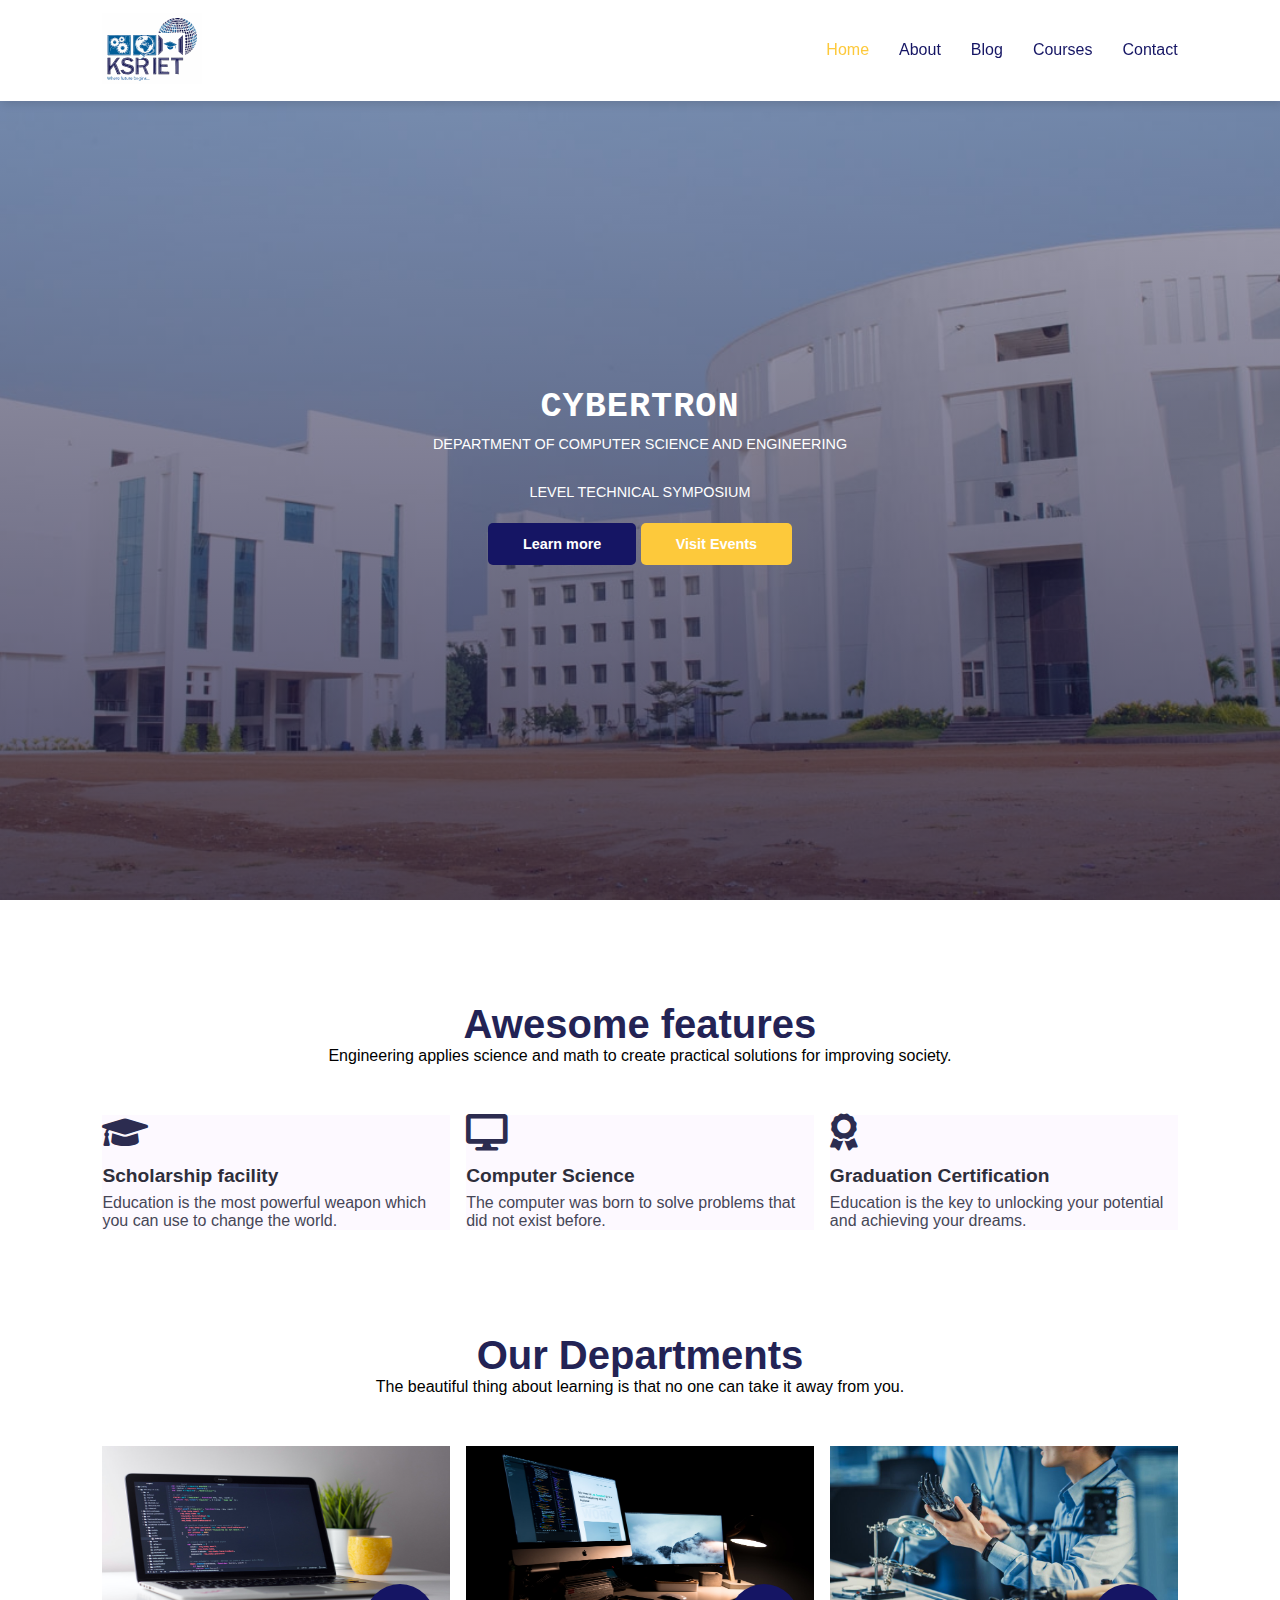
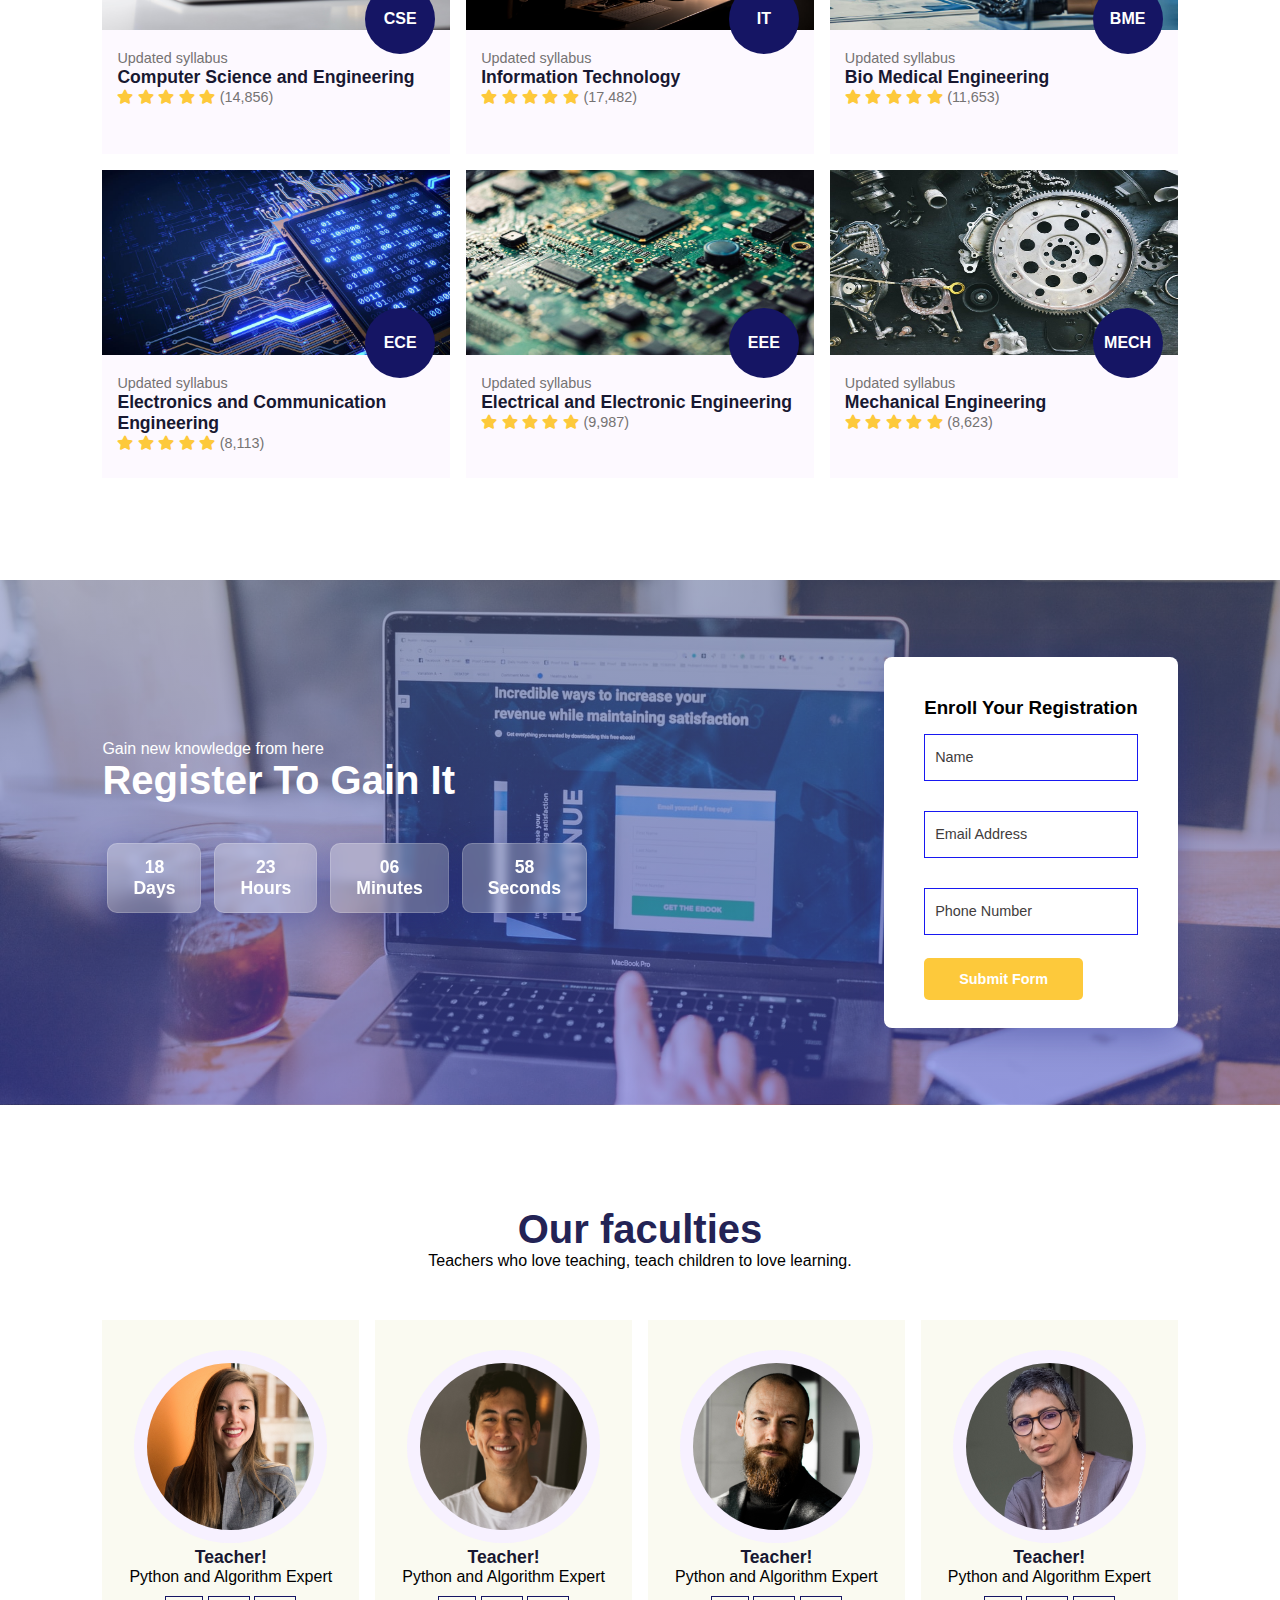
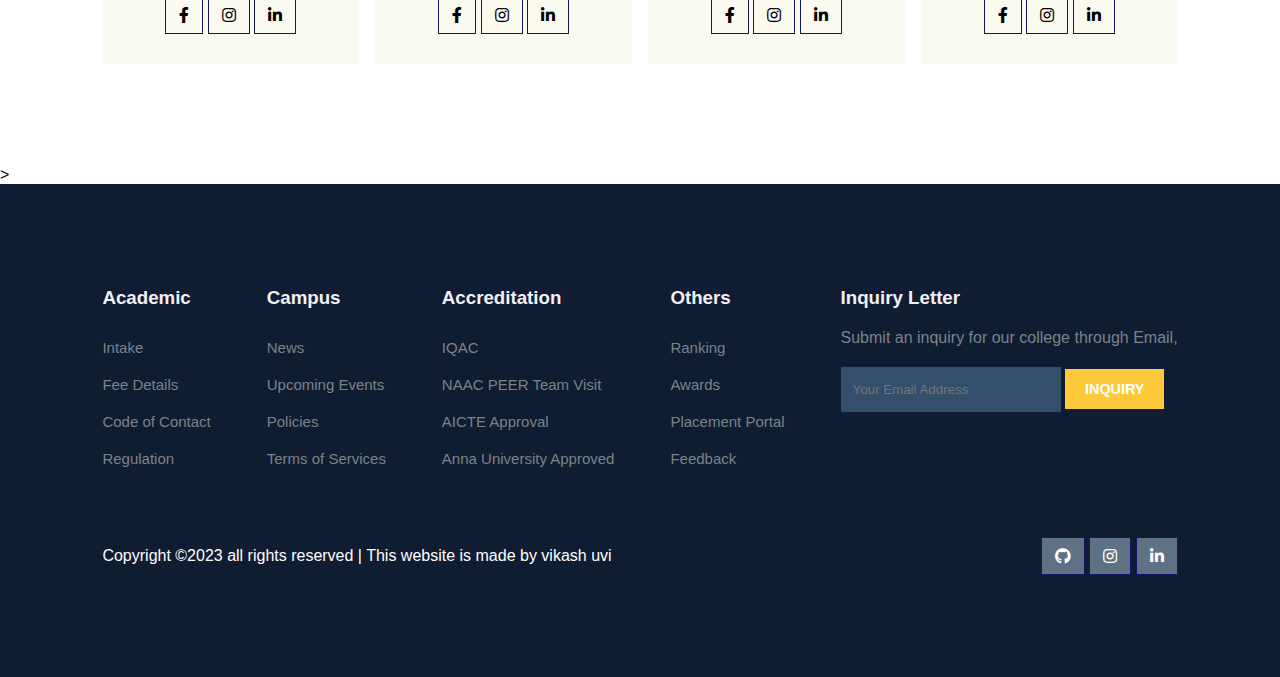
==== index.html @ 8a6f9509 "Add files via upload" ====
<!DOCTYPE html>
<html>
<head>
    <meta charset='utf-8'>
    <meta http-equiv='X-UA-Compatible' content='IE=edge'>
    <meta name='viewport' content='width=device-width, initial-scale=1'>
    <title>KSRIET</title>
    <link rel="stylesheet" href="https://use.fontawesome.com/releases/v5.15.4/css/all.css">
    
    <link rel='stylesheet' href="style.css">
    <script src="https://code.jquery.com/jquery-3.6.4.js" integrity="sha256-a9jBBRygX1Bh5lt8GZjXDzyOB+bWve9EiO7tROUtj/E=" crossorigin="anonymous"></script>
</head>
<body>


    <!--navigation-->

    <nav>
        <a href="index.html"><img src="ksriet.svg" alt="ksriet logo"></a>
        <div class="navigation">
            <ul>
                <i id="menu-close" class="fas fa-times"></i>
                <li><a class="active" href="index.html">Home</a></li>
                <li><a href="about.html">About</a></li>
                <li><a href="blog.html">Blog</a></li>
                <li><a href="courses.html">Courses</a></li>
                <li><a href="contact.html">Contact</a></li>
            </ul>
            <img id="menu-btn" src="menu.png">
        </div>
    </nav>


    <!-- home -->

    <section id="home">
        <h2>CYBERTRON</h2>
        <p>DEPARTMENT OF COMPUTER SCIENCE AND ENGINEERING</p>
        <br>
        <p>LEVEL TECHNICAL SYMPOSIUM</p>

        <div class="btn">
            <a class="blue" href="about.html">Learn more</a>
            <a class="yellow" href="courses.html">Visit Events</a>
        </div>
    </section>


    <!--features-->

    <section id="features">
        <h1>Awesome features</h1>
        <p>Engineering applies science and math to create practical solutions for improving society.</p>
        <div class="fea-base">
            <div class="fea-box"> 
                <i class="fa fa-graduation-cap"></i>
                <h3>Scholarship facility</h3>
                <p>Education is the most powerful weapon which you can use to change the world.</p>
            </div>


            <div class="fea-box"> 
                <i class="fa fa-desktop"></i>
                <h3>Computer Science</h3>
                <p>The computer was born to solve problems that did not exist before.</p>
            </div>

            <div class="fea-box"> 
                <i class="fa fa-award"></i>
                <h3>Graduation Certification</h3>
                <p>Education is the key to unlocking your potential and achieving your dreams.</p>
            </div>

        </div>
    </section>


    <!--Courses-->

    <section id="course">
        <h1>Our Departments</h1>
        <p>The beautiful thing about learning is that no one can take it away from you.</p>
        <div class="course-box">

        <!--CSE-->
            <div class="courses">
                <img src="c1.jpg">
                <div class="details">
                    <span>Updated syllabus</span>
                    <h6>Computer Science and Engineering</h6>
                    <div class="star">
                        <i class="fas fa-star"></i>
                        <i class="fas fa-star"></i>
                        <i class="fas fa-star"></i>
                        <i class="fas fa-star"></i>
                        <i class="fas fa-star"></i>
                        <span>(14,856)</span>
                    </div>
                </div>
                <div class="cost">
                    <h4>CSE</h4>
                </div>
            </div>

        <!--IT-->
            <div class="courses">
                <img src="c5.jpg">
                <div class="details">
                    <span>Updated syllabus</span>
                    <h6>Information Technology</h6>
                    <div class="star">
                        <i class="fas fa-star"></i>
                        <i class="fas fa-star"></i>
                        <i class="fas fa-star"></i>
                        <i class="fas fa-star"></i>
                        <i class="fas fa-star"></i>
                        <span>(17,482)</span>
                    </div>
                </div>
                <div class="cost">
                    <h4>IT</h4>
                </div>
            </div>

        <!--BME-->
            <div class="courses">
                <img src="bme.jpg">
                <div class="details">
                    <span>Updated syllabus</span>
                    <h6>Bio Medical Engineering</h6>
                    <div class="star">
                        <i class="fas fa-star"></i>
                        <i class="fas fa-star"></i>
                        <i class="fas fa-star"></i>
                        <i class="fas fa-star"></i>
                        <i class="fas fa-star"></i>
                        <span>(11,653)</span>
                    </div>
                </div>
                <div class="cost">
                    <h4>BME</h4>
                </div>
            </div>

        <!--ECE-->
            <div class="courses">
                <img src="ece.jpg">
                <div class="details">
                    <span>Updated syllabus</span>
                    <h6>Electronics and Communication Engineering</h6>
                    <div class="star">
                        <i class="fas fa-star"></i>
                        <i class="fas fa-star"></i>
                        <i class="fas fa-star"></i>
                        <i class="fas fa-star"></i>
                        <i class="fas fa-star"></i>
                        <span>(8,113)</span>
                    </div>
                </div>
                <div class="cost">
                    <h4>ECE</h4>
                </div>
            </div>

        <!--EEE-->
            <div class="courses">
                <img src="eee.jpg">
                <div class="details">
                    <span>Updated syllabus</span>
                    <h6>Electrical and Electronic Engineering</h6>
                    <div class="star">
                        <i class="fas fa-star"></i>
                        <i class="fas fa-star"></i>
                        <i class="fas fa-star"></i>
                        <i class="fas fa-star"></i>
                        <i class="fas fa-star"></i>
                        <span>(9,987)</span>
                    </div>
                </div>
                <div class="cost">
                    <h4>EEE</h4>
                </div>
            </div>

        <!--MECH-->
            <div class="courses">
                <img src="mech.jpg">
                <div class="details">
                    <span>Updated syllabus</span>
                    <h6>Mechanical Engineering</h6>
                    <div class="star">
                        <i class="fas fa-star"></i>
                        <i class="fas fa-star"></i>
                        <i class="fas fa-star"></i>
                        <i class="fas fa-star"></i>
                        <i class="fas fa-star"></i>
                        <span>(8,623)</span>
                    </div>
                </div>
                <div class="cost">
                    <h4>MECH</h4>
                </div>
            </div>


        </div>

    </section>

    <!--Registration-->

    <section id="registration">
        <div class="reminder">
            <p>Gain new knowledge from here</p>
            <h1>Register To Gain It</h1>
            <div class="time">
                <div class="date">
                    18 <br> Days
                </div>
                <div class="date">
                    23 <br> Hours
                </div>
                <div class="date">
                    06 <br> Minutes
                </div>
                <div class="date">
                    58 <br> Seconds
                </div>
            </div>
        </div>


        <div class="form">
            <h3>Enroll Your Registration</h3>
            <input type="text" placeholder="Name" id="">
            <input type="text" placeholder="Email Address" id="">
            <input type="text" placeholder="Phone Number" id="">
            <div class="btn">
                <a class="yellow" href="#">Submit Form</a>
            </div>
        </div>
    </section>
    
    <!--Profiles-->

    <section id="experts">
        <h1>Our faculties</h1>
        <p>Teachers who love teaching, teach children to love learning.</p>
        <div class="expert-box">

            <!--pro 1-->
            <div class="profile">
                <img src="pro1.webp">
                <h6>Teacher!</h6>
                <p>Python and Algorithm Expert</p>
                <div class="pro-links">
                    <i class="fab fa-facebook-f"></i>
                    <i class="fab fa-instagram"></i>
                    <i class="fab fa-linkedin-in"></i>
                </div>
            </div>

            <!--pro 2-->
            <div class="profile">
                <img src="pro2.webp">
                <h6>Teacher!</h6>
                <p>Python and Algorithm Expert</p>
                <div class="pro-links">
                    <i class="fab fa-facebook-f"></i>
                    <i class="fab fa-instagram"></i>
                    <i class="fab fa-linkedin-in"></i>
                </div>
            </div>

            <!--pro 3-->
            <div class="profile">
                <img src="pro3.webp">
                <h6>Teacher!</h6>
                <p>Python and Algorithm Expert</p>
                <div class="pro-links">
                    <i class="fab fa-facebook-f"></i>
                    <i class="fab fa-instagram"></i>
                    <i class="fab fa-linkedin-in"></i>
                </div>
            </div>

            <!--pro 4-->
            <div class="profile">
                <img src="pro4.webp">
                <h6>Teacher!</h6>
                <p>Python and Algorithm Expert</p>
                <div class="pro-links">
                    <i class="fab fa-facebook-f"></i>
                    <i class="fab fa-instagram"></i>
                    <i class="fab fa-linkedin-in"></i>
                </div>
            </div>

        </div>
    </section>

    <!-- Footer -->>
    <footer>

        <div class="footer-col">
            <h3>Academic</h3>
            <li>Intake</li>
            <li>Fee Details</li>
            <li>Code of Contact</li>
            <li>Regulation</li>
        </div>

        <div class="footer-col">
            <h3>Campus</h3>
            <li>News</li>
            <li>Upcoming Events</li>
            <li>Policies</li>
            <li>Terms of Services</li>
        </div>

        <div class="footer-col">
            <h3>Accreditation</h3>
            <li>IQAC</li>
            <li>NAAC PEER Team Visit</li>
            <li>AICTE Approval</li>
            <li>Anna University Approved</li>
        </div>

        <div class="footer-col">
            <h3>Others</h3>
            <li>Ranking</li>
            <li>Awards</li>
            <li>Placement Portal</li>
            <li>Feedback</li>
        </div>

        <div class="footer-col">
            <h3>Inquiry Letter</h3>
            <p>Submit an inquiry for our college through Email, </p>
            <div class="subscribe">
                <input type="text" placeholder="Your Email Address">
                <a href="#" class="yellow">INQUIRY</a>
            </div>
        </div>


        <div class="copyright">
            <p>Copyright &copy2023 all rights reserved | This website is made by vikash uvi</p>
            <div class="pro-links">
                <a href="https://github.com/Vikashuvi"><i class="fab fa-github"></i></a>
                <a href="https://www.instagram.com/vikash_uvi/"><i class="fab fa-instagram"></i></a>
                <a href="https://www.linkedin.com/in/vikash-t-designer/"><i class="fab fa-linkedin-in"></i></a>
            </div>
        </div>
    </footer>

    <script>
        $('#menu-btn').click(function() {
            $('nav .navigation ul').addClass('active')
        })
        $('#menu-close').click(function() {
            $('nav .navigation ul').removeClass('active')
        })
    </script>


</body>
</html>
---- style.css ----
@import url('https://fonts.googleapis.com/css2?family=Poppins:ital,wght@0,100;0,200;0,300;0,400;0,500;0,600;0,700;0,800;0,900;1,100;1,200;1,300;1,400;1,500;1,600;1,700;1,800;1,900&display=swap');


*{
    margin: 0;
    padding: 0;
    box-sizing: border-box;
}

body {
    font-family: 'Poopins', sans-serif;
}

/* Global tags */

h1 {
    font-size: 2.5rem;
    font-weight: 700;
    color: rgb(35, 35, 85);
}

span {
    font-size: .9rem;
    color: #757373;
}

h6 {
    font-size: 1.1rem;
    color: rgb(24,24,49);
}

/* navigation */

nav{
    position: fixed;
    width: 100%;
    background-color: white;
    display: flex;          
    flex-direction: row;
    justify-content: space-between;
    align-items: center;
    padding: 1vw 8vw;   
    box-shadow: 2px 2px 10px rgba(0, 0, 0, 0.15);
    z-index: 999;
}

nav img{
    width: 100px;
    cursor: pointer;
}

nav .navigation {
    display: flex;
}

#menu-btn {
    width: 30px;
    height: 30px;
    display: none;
}

#menu-close {
    display: none;
}

nav .navigation ul{
    display: flex;
    justify-content: flex-end;
    align-items: center;
}

nav .navigation ul li{
    list-style: none;
    margin-left: 30px;
}

nav .navigation ul li a {
    text-decoration: none;
    color: rgb(21,21,100);
    font-size: 16px;
    font-weight: 500;
    transition: 0.3 ease;
}

nav .navigation ul li a.active,

nav .navigation ul li a:hover {
    color: #fdc93b;
}

/* Home */
 
#home {
    background-image: linear-gradient(rgba(9,5,54,0.3),rgba(5,4,46,0.7)),url(campus.png);
    width: 100%;
    height: 100vh;
    background-size: cover;
    background-position: center;
    display: flex;
    flex-direction: column;
    justify-content: center;
    align-items: center;
    text-align: center;
    padding-top: 40px;
}

#home h2{
    color: white;
    font-family:'JetBrains Mono', monospace;
    font-size: 2.2rem;
    letter-spacing: 1px;
}

#home p{
    width: 65%;
    color: white;
    font-size: 0.9rem;
    line-height: 25px;
    margin-top: 5px;
}

#home .btn{
    margin-top: 30px;
}

#home a{
    text-decoration: none;
    font-size: 0.9rem;
    padding: 13px 35px;
    background-color: white;
    font-weight: 600;
    border-radius: 5px;
}

#home a.blue{
    color: white;
    background: rgba(21,21,100);
    transition: 0.3 ease;
}

#home a.blue:hover{
    color: rgba(21,21,100);
    background: white;
}

#home a.yellow{
    color: white;
    background: #fdc93b;
    transition: 0.3 ease;
}

#home a.yellow:hover{
    color: rgba(21,21,100);
    background: white;
}

/* features */

#features{
    padding: 8vw 8vw 0 8vw;
    text-align: center;
}

#features .fea-base{
    display: grid;
    grid-template-columns: repeat(auto-fit, minmax(320px, 1fr));
    grid-gap: 1rem;
    margin-top: 50px;
}

#features .fea-box{
    background: #fdf9ff;
    text-align: start;
}

#features .fea-box i {
    font-size: 2.3rem;
    color: rgb(44,44,80);
}

#features .fea-box h3 {
    font-size: 1.2rem;
    font-weight: 600;
    color: rgb(46,46,59);
    padding: 13px 0 7px 0;
}

#features .fea-box p {
    font-size: 1rem;
    font-weight: 400;
    color: rgb(70,70,87);
}

/* course */

#course {
    padding: 8vw 8vw 8vw 8vw;
    text-align: center;
}

#course .course-box {
    display: grid;
    grid-template-columns: repeat(auto-fit, minmax(320px, 1fr));
    grid-gap: 1rem;
    margin-top: 50px;
}

#course .courses{
    text-align: start;
    background-color: #fdf9ff;
    height: 100%;
    position: relative;
}

#course .courses img {
    width: 100%;
    height: 60%;
    background-size: cover;
    background-position: center;
}

#course .courses .details {
    padding: 15px 15px 0 15px;
}

#course .courses .details i {
    color: #fdc93b;
    font-size: .9rem;
}

#course .courses .cost {
    background-color: rgb(21, 21,100);
    color: white;
    line-height: 70px;
    width: 70px;
    height: 70px;
    text-align: center;
    border-radius: 50%;
    position: absolute;
    right: 15px;
    bottom: 100px;
    
}

#course .courses .cost h4 {
    color: white;
}

/* Registration */

#registration {
    padding: 6vw 8vw 6vw 8vw;
    background-image: linear-gradient(rgba(99,112,168,0.5),rgba(81,91,233,0.5)),url(signup.jpg);
    width: 100%;
    height: 100%;
    background-size: cover;
    background-position: center;
    display: flex;
    justify-content: space-between;
    align-items: center;
}

#registration .reminder {
    color:white;
}

#registration .reminder h1 {
    color:white;
}

#registration .reminder .time {
    display: flex;
    margin-top: 40px;
}

#registration .reminder .time .date {
    text-align: center;
    padding: 13px 25px;
    background: rgba(255,255,255,0.25);
    backdrop-filter: blur(4px);
    box-shadow: 0 8px 32px 0 rgb(31,38,135,0.37);
    border-radius: 10px;
    margin: 0 8px 32px 5px;
    border: 1px solid rgba(255,255,255,0.18);
    font-size: 1.1rem;
    font-weight: 600;
}

#registration .form {
    background: white;
    border-radius: 8px;
    display: flex;
    flex-direction: column;
    padding: 40px;
    box-shadow: 0 8px 32px 0 rgb(31,38,135,0.37);
}

#registration .form input {
    margin: 15px 0;
    padding: 15px 10px;
    border: 1px solid rgb(24,24,241);
    outline: none;
}

#registration .form input::placeholder {
    color: #413c3c;
    font-weight: 500;
    font-size: 0.9rem;
}


#registration .form .btn {
    margin-top: 20px;
}

#registration a.yellow{
    text-decoration: none;
    font-size: 0.9rem;
    padding: 13px 35px;
    background-color: white;
    font-weight: 600;
    border-radius: 5px;
    color: white;
    background: #fdc93b;
    transition: 0.3 ease;
}

#registration a.yellow:hover{
    color: rgba(21,21,100);
    background: white;
}

#experts {
    padding: 8vw 8vw 8vw 8vw;
    text-align: center;
}

#experts .expert-box {
    display: grid;
    grid-template-columns: repeat(auto-fit, minmax(200px, 1fr));
    grid-gap: 1rem;
    margin-top: 50px;
}

#experts .expert-box .profile {
    background: #fafaf1;
    padding: 30px 10px ;
}

.pro-links {
    margin-top: 10px;
}

.pro-links i {
    padding: 10px 13px;
    border: 1px solid rgb(21, 21,100);
    cursor: pointer;
    transition: 0.3s ease;
}

.pro-links i:hover {
    background: rgb(21, 21,100);
    color: white;
    border: 1px solid rgb(21, 21,100);
    cursor: pointer;
}
 
  /* footer */

footer {
    padding: 8vw;
    background-color: #101c32;
    display: flex;
    justify-content: space-between;
    align-items: flex-start;
    flex-wrap: wrap;
}

footer .footer-col {
    padding-bottom: 40px;
}

footer h3 {
    color: rgb(241,240,245);
    font-weight: 600;
    padding-bottom: 20px;
}

footer li {
    list-style: none;
    color: #7b838a;
    padding: 10px 0;
    font-size: 15px;
    cursor: pointer;
    transition: 0.3s ease;
}

footer li:hover {
    color: rgb(241,240,245);
}

footer p {
    color: #7b838a;
}

footer .subscribe {
    margin-top: 20px;
}

footer input{
    width: 220px;
    padding: 15px 12px;
    background: #334F6C;
    border: none;
    outline: none;
    color: white;
}

footer .subscribe a {
    text-decoration: none;
    font-size: 0.9rem;
    padding: 12px 20px;
    background-color: white;
    font-weight: 600;
}
    
    
footer .subscribe a.yellow{
    color: white;
    background: #fdc93b;
    transition: 0.3 ease;
}
    
footer .subscribe a.yellow:hover{
    color: rgba(21,21,100);
    background: white;
}

footer .copyright {
    margin-top: 20px;
    display: flex;
    justify-content: space-between;
    align-items: center;
    width: 100%;
    flex-wrap: wrap;
}

footer .copyright p {
    color: white;
}

footer .copyright .pro-links {
    margin-top: 0px;
}

footer .copyright .pro-links i {
    background-color: #5f7185;
    color: white;
}

footer .copyright .pro-links i:hover {
    background-color: #fdc938;
    color: #2c2c2c;
}

  /*About*/
#about-home {
    background-image: linear-gradient(rgba(9,5,54,0.3),rgba(5,4,46,0.7)),url(ksr2.jpg);
    width: 100%;
    height: 80vh;
    background-size: cover;
    background-position: center;
    display: flex;
    flex-direction: column;
    justify-content: center;
    align-items: center;
    text-align: center;
    padding-top: 40px;
}

#about-home h2 {
    color: white;
    font-size: 2.2rem;
    letter-spacing: 1px;
}

#about-container {
    display: flex;
    align-items: center;
    padding: 8vw 8vw 2vw 8vw ;
}

#about-container .about-img {
    width: 60%;
    padding-right: 30px;
}

#about-container .about-img img {
    width: 100%;
}

#about-container .about-text {
    width: 40%;
    
}

#about-container .about-text h2 {
    color: #29303b;
    padding-bottom: 15px;
}

#about-container .about-text p {
    color: #686F7A;
    font-weight: 300;
}

#about-container .about-text .about-fe {
    display: flex;
    justify-content: space-between;
    align-items: flex-start;
    margin-top: 10px;
}

#about-container .about-text .about-fe img {
    width: 70px;
    background-size: cover;
    background-position: center;
    margin-right: 30px;
}

#about-container .about-text .about-fe .fe-text {
    width: 90%;
}

#about-container .about-text .about-fe .fe-text h5 {
    font-size: 16px;
    color: #29303b;
}

#trust {
    text-align: center;
    padding: 8vw;
}

#trust .trust-img {
    margin-top: 60px;
    display: flex;
    justify-content: space-between;
    align-items: center;
}

#trust .trust-img img {
    width: 90px;
    height: auto;
}

/*Blog*/

#blog-container {
    display: flex;
    align-items: flex-start;
    justify-content: space-between;
    padding: 8vw;
}

#blog-container .blogs {
    width: 60%;    
}

#blog-container .blogs img {
    width: 100%; 
    border-radius: 19px;   
}

#blog-container .blogs .post{
    padding-bottom: 60px;
}

#blog-container .blogs .post h3 {
    color: #29303b;
    padding: 15px 0 10px 0;
}

#blog-container .blogs .post p {
    color: #757373;
    padding-bottom: 20px;
}

#blog-container .blogs .post a {
    text-decoration: none;
    font-size: 0.9rem;
    padding: 13px 35px;
    background-color: rgb(21, 21,100);
    color: white;
    border-radius: 5px;
    font-weight: 600;
}

#blog-container .cate {
    width: 30%;    
}

#blog-container .cate h2 {
    padding-bottom: 7px;
}

#blog-container .cate a {
    text-decoration: none;
    color: #757373;
    font-weight: 500;
    line-height: 45px;
}
#blog-container .blogpost {
    width: 60%;
    margin: 0 auto;
}

#blog-container .blogpost p {
    text-align: justify;
    padding-bottom: 60px !important;
}

/* Course-inner */

#course-inner {
    display: flex;
    justify-content: space-between;
    align-items: flex-start;
    padding: 4vw;
}

#course-inner h3 {
    padding: 35px 0 25px 0;
    color: #29303b;
}

#course-inner p {
    color: #64626e;
}

#course-inner hr {
    height: 1px;
    background: rgba(236, 226, 229, 0.5);
    margin-top: 40px;
}

#course-inner .overview {
    width: 70%;
}

#course-inner .overview .course-img {
    width: 100%;
    height: 60vh;
    object-fit: cover;
    border-radius: 12px;
    margin-bottom: 20px;
}

#course-inner .overview .course-head {
    display: flex;
    align-items: flex-start;
    justify-content: space-between;
}

#course-inner .overview .course-head .c-name {
    width: 70%;
}

#course-inner .overview .course-head .c-name h2 {
    color: #29303b;
}

#course-inner .overview .course-head .c-name .star {
    margin: 6px 0;
}

#course-inner .overview .course-head .c-name .star i{
    color: #fdc93b;
    font-size: 0.9rem;
}

#course-inner .overview .course-head .c-name p {
    font-size: 15px;
}

#course-inner .overview .course-head span{
    padding: 12px 22px;
    border-radius: 5px;
    color: #5838fc;
    font-size: 18px;
    font-weight: 700;
    background-color: rgba(88, 56, 252, 0.1);
}

#course-inner .learn p {
    font-size: 15px;
    padding-bottom: 15px;
}

#course-inner .learn p i {
    color: #654ce4;
    font-weight: 700;
    margin-right: 20px;
}

#course-inner .tutor {
    display: flex;
}

#course-inner .tutor img {
    width: 70px;
    height: 70px;
    border-radius: 50%;
    margin-right: 20px;
}

#course-inner .tutor h5{
    font-size: 15px;
}

#course-inner .enroll {
    width: 300px;
    padding: 0 30px 30px 30px;
    border-radius: 11px;
    box-shadow: 0px 20px 40px 0px rgb(11 2 55 / 8%);
}

#course-inner .enroll h3 {
    padding-bottom: 10px;
}

#course-inner .enroll p {
    font-size: 15px;
    color: #64626e;
    margin: 15px 0;
}

#course-inner .enroll p i {
    color: #654ce4;
    font-weight: 501;
    margin-right: 18px;
    width: 16px;
    height: 16px;
    line-height: 16px;
    text-align: center;
}

#course-inner .enroll .enroll-btn {
    padding: 25px 0 20px 0;
    margin: auto;
    text-align: center;
}

#course-inner .enroll .enroll-btn a {
    text-decoration: none;
    font-size: 0.8rem;
    padding: 13px 45px;
    border-radius: 5px;
    font-weight: 600;
    color: white;
    background: rgb(50, 50, 130);
}

/* Contact */
#contact{
    padding: 8vw;
    display: flex;
    justify-content: space-between;
    align-items: flex-start;
}

#contact .getin {
    width: 350px;
}

#contact .getin h2 {
    color: #2c234d;
    font-size: 30px;
    font-weight: 800;
    line-height: 0.8;
    margin-bottom: 16px;
}

#contact .getin p {
    color: #686875;
    line-height: 24px;
    margin-bottom: 33px;
    padding-bottom: 25px;
    border-bottom: 1px solid #e5e4ed;
}

#contact .getin h3 {
    color: #2c234d;
    font-size: 16spx;
    font-weight: 600;
    line-height: 26px;
    margin-bottom: 15px;
}

#contact .getin .getin-details div {
    display: flex;
}

#contact .getin .getin-details div .get {
    font-size: 16px;
    line-height: 22px;
    color: #5838fc;
    margin-right: 20px;
}

#contact .getin .getin-details div p {
    font-size: 14px;
    border-bottom: none;
    line-height: 22px;
    margin-bottom: 15px;
} 

#contact .getin .getin-details .pro-links i {
    margin-right: 8px;
}

#contact .form {
    width: 60%;
    background: #f7f6fa;
    padding: 40px;
    border-radius: 10px;
}

#contact .form h4 {
    font-size: 24px;
    color: #2c234d;
    line-height: 30px;
    margin-bottom: 8px;
}

#contact .form p {
    color: #686875;
    line-height: 24px;
    padding-bottom: 25px;
}

#contact .form .form-row {
    display: flex;
    justify-content: space-between;
    width: 100%;
}

#contact .form .form-row input {
    width: 48%;
    font-size: 14px;
    font-weight: 400;
    border-radius: 3px;
    border: none;
    background: white;
    color: #7e7c87;
    outline: none;
    padding: 20px 30px;
    margin-bottom: 20px;
}

#contact .form .form-col input,
#contact .form .form-col textarea {
    width: 100%;
    font-size: 14px;
    font-weight: 400;
    border-radius: 3px;
    border: none;
    background: white;
    color: #7e7c87;
    outline: none;
    padding: 20px 30px;
    margin-bottom: 20px;
}

#contact .form button {
    font-size: 0.9rem;
    padding: 13px 25px;
    background: rgb(21, 21,100);
    border-radius: 5px;
    outline: none;
    border: none;
    font-weight: 600;
    cursor: pointer;
    color: white;
}

#map {
    width: 100%;
    height: 70vh;
    margin-bottom: 8vw;
}

#map iframe {
    width: 100%;
    height: 100%;
}


/* Ipad */

@media (max-width: 769px) {
    nav {
        padding: 15px 20px;
    }

    nav img {
        width: 80px;
    }

    #menu-btn {
        display: initial;
    }
    
    #menu-close {
        display: initial;
        font-size: 1.6rem;
        color: white;
        padding: 30px 0 20px 20px;
    }

    nav .navigation ul {
        display: flex;
        position: absolute;
        top: 0;
        right: -220px;
        width: 220px;
        height: 100vh;
        background-color: rgb(17,20,104,0.45);
        backdrop-filter: blur(4.5px);
        border: 1px solid rgba(255,255,255,0.18);
        flex-direction: column;
        justify-content: flex-start;
        align-items: flex-start;
        transition: 0.3s ease;
    }

    nav .navigation ul.active {
        right: 0;
    }

    nav .navigation ul li {
        padding: 20px 0 20px 40px;
        margin-left: 0;
    }

    nav .navigation ul li a {
        color: white;
    }

    #home {
       padding-top: 0px;
    }

    #home p {
        width: 90%;
    }

    #features {
        padding: 8vw 4vw 0 4vw;
    }

    #course {
        padding: 8vw 4vw 0vw 4vw;
    }

    #registration {
        margin-top: 8vw;
        padding: 6vw 4vw 6vw 4vw;   
    }

    #registration .reminder .time {
        display: flex;
        flex-wrap: wrap;
        margin-top: 40px;
    }

    #experts {
        padding: 8vw 8vw 4vw 8vw;
        text-align: center;
    }

    #experts .expert-box {
        display: grid;
        grid-template-columns: repeat(auto-fit, minmax(250px, 1fr));
    }

    /*About*/ 
    #about-container {
        padding: 8vw 4vw 2vw 4vw;
    }    

    #about-container .about-img {
        padding-right: 30px;
    }

    #trust .trust-img img {
        width: 50px;
        height: auto;
    }

    /* Blog */
    #blog-container {
        padding: 8vw 4vw;
    }

    #blog-container .blogpost {
        width: 100%;
        margin-top: 30px;
    }

    #blog-container .blogpost img {
        width: 100%;
        height: 50vh;
        object-fit: cover;
    }

    /*Course-inner*/

    #course-inner {
        display: flex;
        flex-direction: column;
        justify-content: center;
        align-items: flex-start;
        padding: 8vw 4vw;
    }

    #course-inner .overview {
        width: 100%;
    }

    #course-inner .overview .course-img {
        width: 100%;
        height: 100%; 
    }

    #course-inner .enroll {
        margin-top: 25px;
    }

    /* Contact */
    #contact {
        padding: 8vw 4vw;
    }

    #contact .getin {
        width: 250px;
    }
}


  /*Iphone plus */

@media (max-width:475px) {
    #registration {
        display: flex;
        flex-direction: column;
        justify-content: center;
        align-items: center;
        text-align: center;
    }

    #registration .reminder .time {
        display: flex;
        flex-wrap: wrap;
        justify-content: center;
        align-items: center;
        margin-top: 20px;
        margin-bottom: 20px;
    }

    /*About*/

    #about-container {
        flex-direction: column-reverse;
    }

    #about-container .about-img {
        width: 100%;
        padding-right: 0px;
    }
    
    #about-container .about-text {
        width: 100%;
        padding-bottom: 20px;
    }

    #trust .trust-img {
        margin-top: 40px;
        display: flex;
        justify-content: center;
        align-items: center;
        flex-wrap: wrap;
    }

    #trust .trust-img img {
        width: 60px;
        margin: 10px 15px;
        height: auto;
    }

    footer .copyright .pro-links {
        margin-top: 10px;
    }

    /* Blog */
    #blog-container {
        flex-direction: column;
    }

    #blog-container .blogs {
        width: 100%;
    }

    #blog-container .cate {
        width: 100%;
    }

    #blog-container .blogpost {
        width: 100%;
        margin-top: 70px;
    }

    #blog-container .blogpost img {
        width: 100%;
        height: 50vh;
        object-fit: cover;
    }

    #course-inner .overview .course-head .c-name h2 {
        font-size: 22px;
    }

    #course-inner .enroll {
        width: 100%;
    }

    #contact {
        padding: 8vw 4vw;
        flex-direction: column;
        align-content: flex-start;
        justify-content: flex-start;
    }

    #contact .getin {
        width: 100%;
        margin-bottom: 30px;
    }

    #contact .form {
        width: 100%;
        padding: 40px 30px;
    }

    #contact .form .form-row {
        display: flex;
        flex-direction: column;
        justify-content: flex-start;
        width: 100%;
    }

    #contact .form .form-row input {
        width: 100%;
    }

}

@media (max-width: 376px) {
    footer input{
        width: 100%;
        margin-bottom: 20px;
    }

}
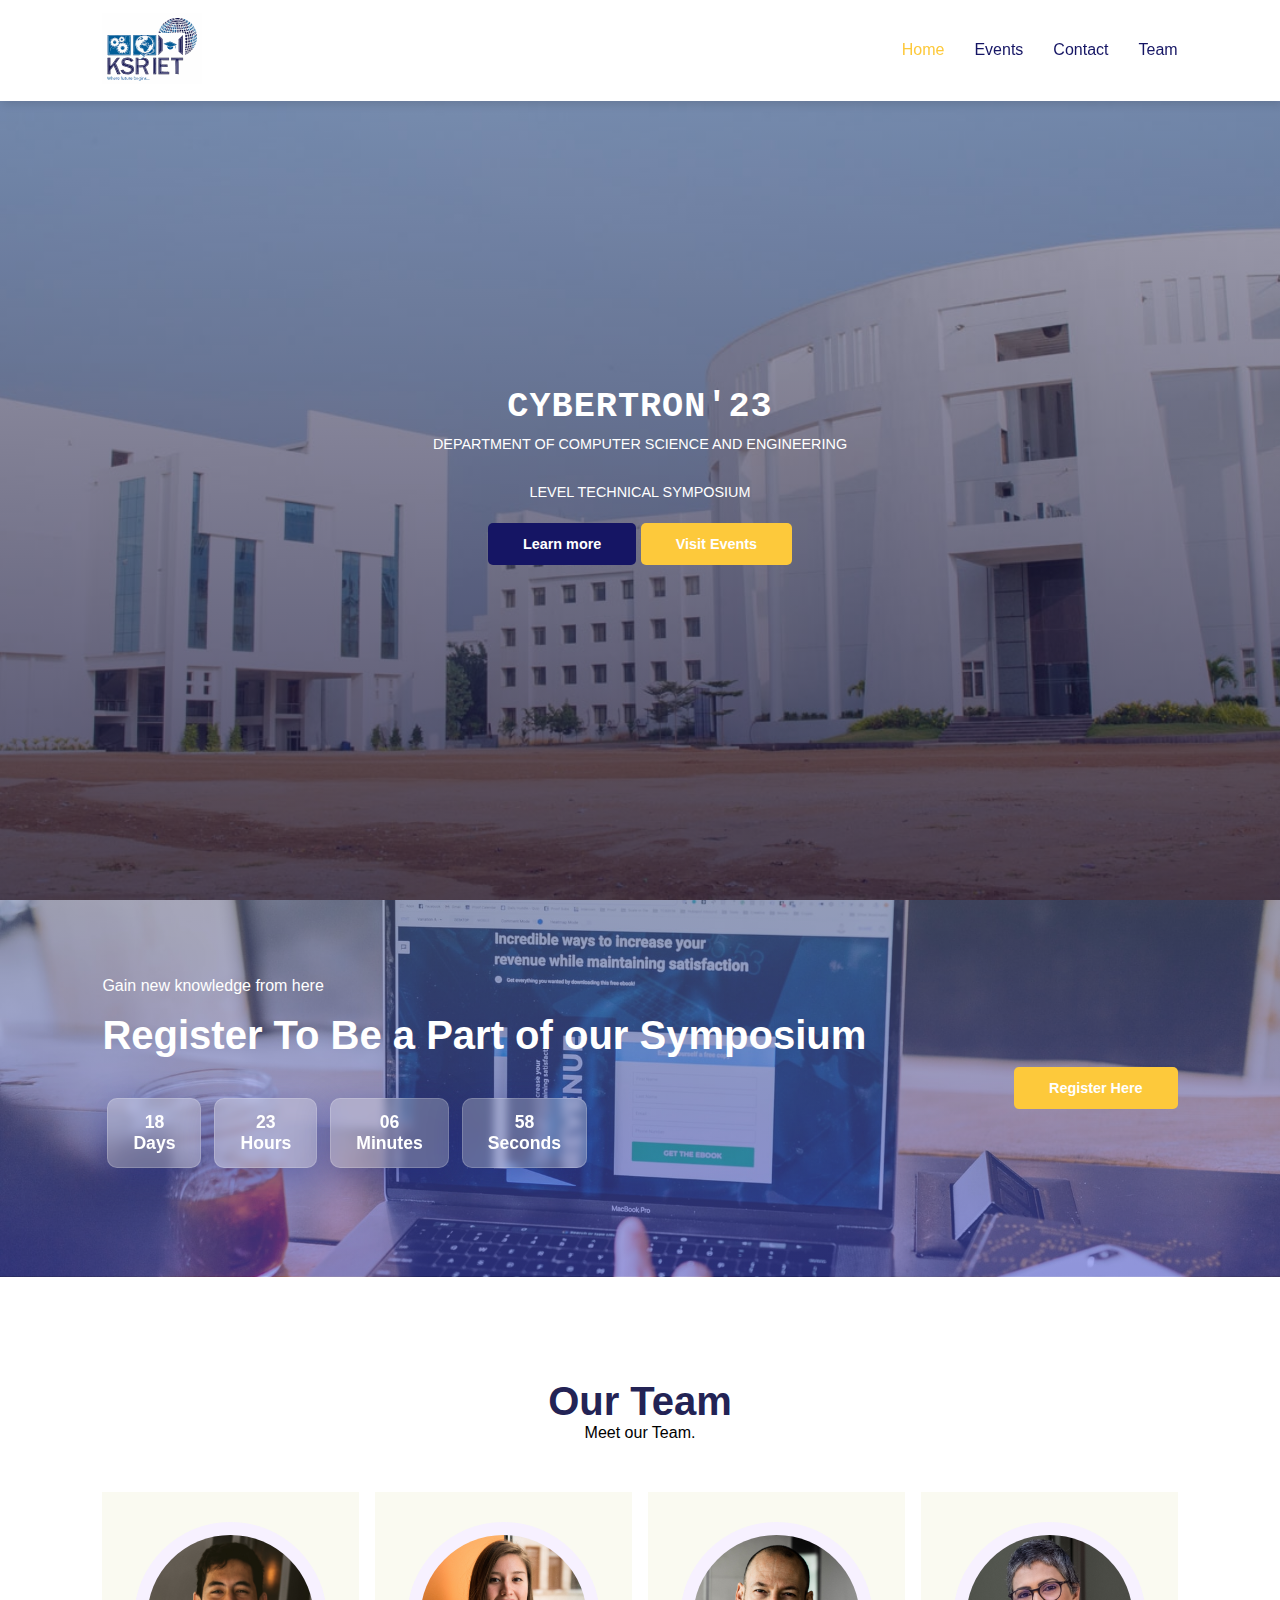
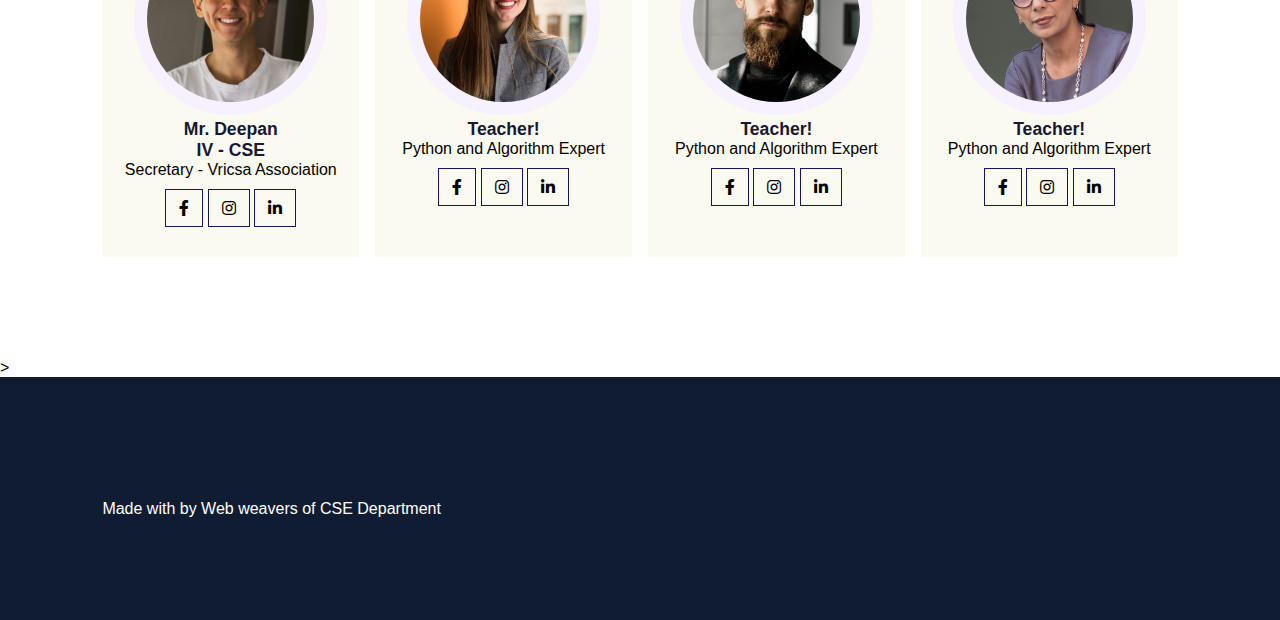
==== commit b1324977: "Template changed" ====
--- a/index.html
+++ b/index.html
@@ -21,10 +21,9 @@
             <ul>
                 <i id="menu-close" class="fas fa-times"></i>
                 <li><a class="active" href="index.html">Home</a></li>
-                <li><a href="about.html">About</a></li>
-                <li><a href="blog.html">Blog</a></li>
-                <li><a href="courses.html">Courses</a></li>
+                <li><a href="events.html">Events</a></li>
                 <li><a href="contact.html">Contact</a></li>
+                <li><a href="contact.html">Team</a></li>
             </ul>
             <img id="menu-btn" src="menu.png">
         </div>
@@ -34,177 +33,15 @@
     <!-- home -->
 
     <section id="home">
-        <h2>CYBERTRON</h2>
+        <h2>CYBERTRON'23</h2>
         <p>DEPARTMENT OF COMPUTER SCIENCE AND ENGINEERING</p>
         <br>
         <p>LEVEL TECHNICAL SYMPOSIUM</p>
 
         <div class="btn">
             <a class="blue" href="about.html">Learn more</a>
-            <a class="yellow" href="courses.html">Visit Events</a>
+            <a class="yellow" href="events.html">Visit Events</a>
         </div>
-    </section>
-
-
-    <!--features-->
-
-    <section id="features">
-        <h1>Awesome features</h1>
-        <p>Engineering applies science and math to create practical solutions for improving society.</p>
-        <div class="fea-base">
-            <div class="fea-box"> 
-                <i class="fa fa-graduation-cap"></i>
-                <h3>Scholarship facility</h3>
-                <p>Education is the most powerful weapon which you can use to change the world.</p>
-            </div>
-
-
-            <div class="fea-box"> 
-                <i class="fa fa-desktop"></i>
-                <h3>Computer Science</h3>
-                <p>The computer was born to solve problems that did not exist before.</p>
-            </div>
-
-            <div class="fea-box"> 
-                <i class="fa fa-award"></i>
-                <h3>Graduation Certification</h3>
-                <p>Education is the key to unlocking your potential and achieving your dreams.</p>
-            </div>
-
-        </div>
-    </section>
-
-
-    <!--Courses-->
-
-    <section id="course">
-        <h1>Our Departments</h1>
-        <p>The beautiful thing about learning is that no one can take it away from you.</p>
-        <div class="course-box">
-
-        <!--CSE-->
-            <div class="courses">
-                <img src="c1.jpg">
-                <div class="details">
-                    <span>Updated syllabus</span>
-                    <h6>Computer Science and Engineering</h6>
-                    <div class="star">
-                        <i class="fas fa-star"></i>
-                        <i class="fas fa-star"></i>
-                        <i class="fas fa-star"></i>
-                        <i class="fas fa-star"></i>
-                        <i class="fas fa-star"></i>
-                        <span>(14,856)</span>
-                    </div>
-                </div>
-                <div class="cost">
-                    <h4>CSE</h4>
-                </div>
-            </div>
-
-        <!--IT-->
-            <div class="courses">
-                <img src="c5.jpg">
-                <div class="details">
-                    <span>Updated syllabus</span>
-                    <h6>Information Technology</h6>
-                    <div class="star">
-                        <i class="fas fa-star"></i>
-                        <i class="fas fa-star"></i>
-                        <i class="fas fa-star"></i>
-                        <i class="fas fa-star"></i>
-                        <i class="fas fa-star"></i>
-                        <span>(17,482)</span>
-                    </div>
-                </div>
-                <div class="cost">
-                    <h4>IT</h4>
-                </div>
-            </div>
-
-        <!--BME-->
-            <div class="courses">
-                <img src="bme.jpg">
-                <div class="details">
-                    <span>Updated syllabus</span>
-                    <h6>Bio Medical Engineering</h6>
-                    <div class="star">
-                        <i class="fas fa-star"></i>
-                        <i class="fas fa-star"></i>
-                        <i class="fas fa-star"></i>
-                        <i class="fas fa-star"></i>
-                        <i class="fas fa-star"></i>
-                        <span>(11,653)</span>
-                    </div>
-                </div>
-                <div class="cost">
-                    <h4>BME</h4>
-                </div>
-            </div>
-
-        <!--ECE-->
-            <div class="courses">
-                <img src="ece.jpg">
-                <div class="details">
-                    <span>Updated syllabus</span>
-                    <h6>Electronics and Communication Engineering</h6>
-                    <div class="star">
-                        <i class="fas fa-star"></i>
-                        <i class="fas fa-star"></i>
-                        <i class="fas fa-star"></i>
-                        <i class="fas fa-star"></i>
-                        <i class="fas fa-star"></i>
-                        <span>(8,113)</span>
-                    </div>
-                </div>
-                <div class="cost">
-                    <h4>ECE</h4>
-                </div>
-            </div>
-
-        <!--EEE-->
-            <div class="courses">
-                <img src="eee.jpg">
-                <div class="details">
-                    <span>Updated syllabus</span>
-                    <h6>Electrical and Electronic Engineering</h6>
-                    <div class="star">
-                        <i class="fas fa-star"></i>
-                        <i class="fas fa-star"></i>
-                        <i class="fas fa-star"></i>
-                        <i class="fas fa-star"></i>
-                        <i class="fas fa-star"></i>
-                        <span>(9,987)</span>
-                    </div>
-                </div>
-                <div class="cost">
-                    <h4>EEE</h4>
-                </div>
-            </div>
-
-        <!--MECH-->
-            <div class="courses">
-                <img src="mech.jpg">
-                <div class="details">
-                    <span>Updated syllabus</span>
-                    <h6>Mechanical Engineering</h6>
-                    <div class="star">
-                        <i class="fas fa-star"></i>
-                        <i class="fas fa-star"></i>
-                        <i class="fas fa-star"></i>
-                        <i class="fas fa-star"></i>
-                        <i class="fas fa-star"></i>
-                        <span>(8,623)</span>
-                    </div>
-                </div>
-                <div class="cost">
-                    <h4>MECH</h4>
-                </div>
-            </div>
-
-
-        </div>
-
     </section>
 
     <!--Registration-->
@@ -212,7 +49,8 @@
     <section id="registration">
         <div class="reminder">
             <p>Gain new knowledge from here</p>
-            <h1>Register To Gain It</h1>
+            <br>
+            <h1>Register To Be a Part of our Symposium</h1>
             <div class="time">
                 <div class="date">
                     18 <br> Days
@@ -230,29 +68,27 @@
         </div>
 
 
-        <div class="form">
-            <h3>Enroll Your Registration</h3>
-            <input type="text" placeholder="Name" id="">
-            <input type="text" placeholder="Email Address" id="">
-            <input type="text" placeholder="Phone Number" id="">
+
+
             <div class="btn">
-                <a class="yellow" href="#">Submit Form</a>
+                <a class="yellow" href="#">Register Here</a>
             </div>
-        </div>
+
     </section>
     
     <!--Profiles-->
 
     <section id="experts">
-        <h1>Our faculties</h1>
-        <p>Teachers who love teaching, teach children to love learning.</p>
+        <h1>Our Team</h1>
+        <p>Meet our Team.</p>
         <div class="expert-box">
 
             <!--pro 1-->
             <div class="profile">
-                <img src="pro1.webp">
-                <h6>Teacher!</h6>
-                <p>Python and Algorithm Expert</p>
+                <img src="pro2.webp">
+                <h6>Mr. Deepan</h6>
+                <h6>IV - CSE</h6>
+                <p>Secretary - Vricsa Association</p>
                 <div class="pro-links">
                     <i class="fab fa-facebook-f"></i>
                     <i class="fab fa-instagram"></i>
@@ -262,7 +98,7 @@
 
             <!--pro 2-->
             <div class="profile">
-                <img src="pro2.webp">
+                <img src="pro1.webp">
                 <h6>Teacher!</h6>
                 <p>Python and Algorithm Expert</p>
                 <div class="pro-links">
@@ -302,55 +138,8 @@
     <!-- Footer -->>
     <footer>
 
-        <div class="footer-col">
-            <h3>Academic</h3>
-            <li>Intake</li>
-            <li>Fee Details</li>
-            <li>Code of Contact</li>
-            <li>Regulation</li>
-        </div>
-
-        <div class="footer-col">
-            <h3>Campus</h3>
-            <li>News</li>
-            <li>Upcoming Events</li>
-            <li>Policies</li>
-            <li>Terms of Services</li>
-        </div>
-
-        <div class="footer-col">
-            <h3>Accreditation</h3>
-            <li>IQAC</li>
-            <li>NAAC PEER Team Visit</li>
-            <li>AICTE Approval</li>
-            <li>Anna University Approved</li>
-        </div>
-
-        <div class="footer-col">
-            <h3>Others</h3>
-            <li>Ranking</li>
-            <li>Awards</li>
-            <li>Placement Portal</li>
-            <li>Feedback</li>
-        </div>
-
-        <div class="footer-col">
-            <h3>Inquiry Letter</h3>
-            <p>Submit an inquiry for our college through Email, </p>
-            <div class="subscribe">
-                <input type="text" placeholder="Your Email Address">
-                <a href="#" class="yellow">INQUIRY</a>
-            </div>
-        </div>
-
-
         <div class="copyright">
-            <p>Copyright &copy2023 all rights reserved | This website is made by vikash uvi</p>
-            <div class="pro-links">
-                <a href="https://github.com/Vikashuvi"><i class="fab fa-github"></i></a>
-                <a href="https://www.instagram.com/vikash_uvi/"><i class="fab fa-instagram"></i></a>
-                <a href="https://www.linkedin.com/in/vikash-t-designer/"><i class="fab fa-linkedin-in"></i></a>
-            </div>
+            <p>Made with  by Web weavers of CSE Department</p>
         </div>
     </footer>
 
